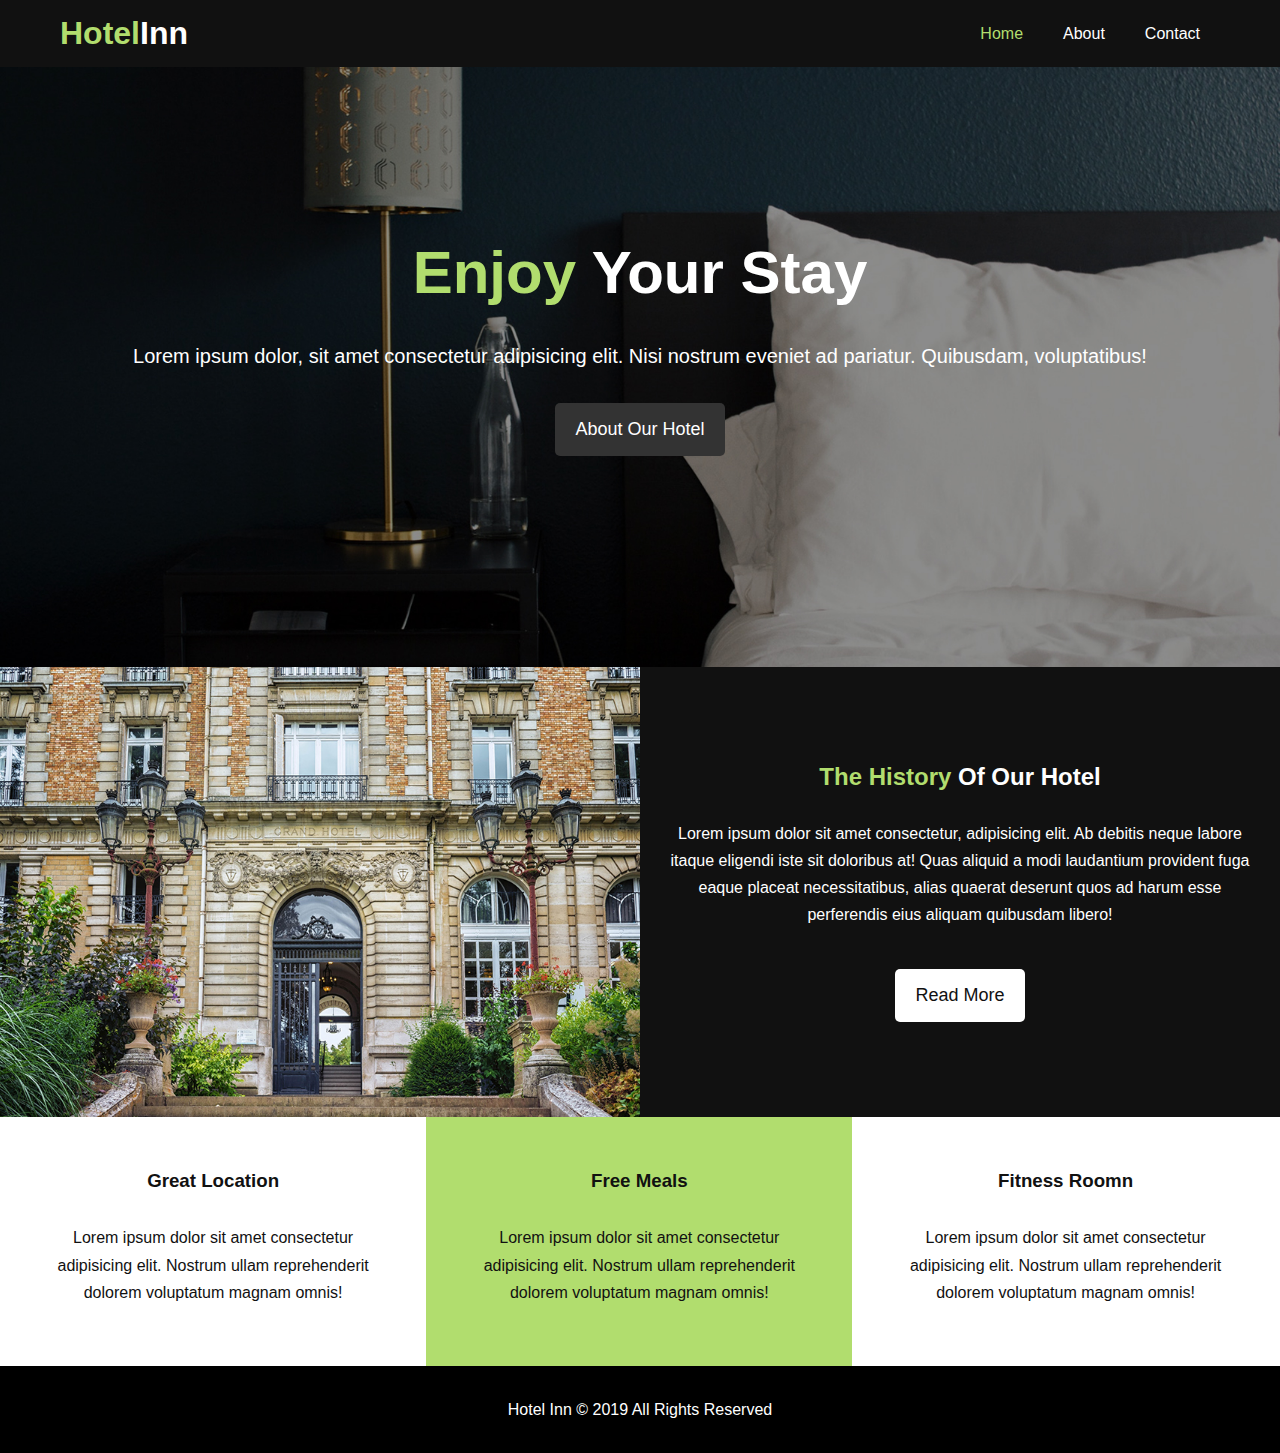
==== index.html @ e3889205 "Template" ====
<!DOCTYPE html>
<html lang="en">

<head>
  <meta charset="UTF-8">
  <meta name="viewport" content="width=device-width, initial-scale=1.0">
  <meta http-equiv="X-UA-Compatible" content="ie=edge">
  <meta name="discription" content="Welcome to the most extrodinary hotel in Liverpool, England">
  <meta name="keywords" content="hotel,liverpool,stay,sleep">
  <link rel="stylesheet" href="css/style.css">
  <link rel="stylesheet" media='screen and (max-width: 768px)' href="css/mobile.css">
  <link rel="stylesheet" href="https://use.fontawesome.com/releases/v5.6.3/css/all.css" integrity="sha384-UHRtZLI+pbxtHCWp1t77Bi1L4ZtiqrqD80Kn4Z8NTSRyMA2Fd33n5dQ8lWUE00s/"
    crossorigin="anonymous">
  <title>Hotel Inn | Welcome</title>
</head>

<body>
  <!-- Header -->
  <header>
    <nav id="navBar">
      <div class="container">
        <h1 class="logo"><a href="index.html"><span class="textPrimary">Hotel</span>Inn</a></h1>
        <ul>
          <li><a class="current" href="index.html">Home</a></li>
          <li><a href="sobre.html">About</a></li>
          <li><a href="contato.html">Contact</a></li>
        </ul>
      </div>
    </nav>
    <!-- Showcase -->
    <div id="showcase">
      <div class="container">
        <div class="showcaseContent">
          <h1><span class="textPrimary">Enjoy</span> Your Stay</h1>
          <p class='lead'>Lorem ipsum dolor, sit amet consectetur adipisicing elit. Nisi nostrum eveniet ad pariatur.
            Quibusdam,
            voluptatibus!</p>
          <a class='btn' href="sobre.html">About Our Hotel</a>
        </div>
      </div>
    </div>
  </header>
  <!-- Info Section -->
  <section class="bgDark" id="homeInfo">
    <div class="infoImg"></div>
    <div class="infoContent">
      <h2><span class="textPrimary">The History </span>Of Our Hotel</h2>
      <p>Lorem ipsum dolor sit amet consectetur, adipisicing elit. Ab debitis neque labore itaque eligendi iste sit
        doloribus at! Quas aliquid a modi laudantium provident fuga eaque placeat necessitatibus, alias quaerat
        deserunt quos ad harum esse perferendis eius aliquam quibusdam libero!</p>
      <a href="sobre.html" class="btn btnLight">Read More</a>
    </div>
  </section>
  <!-- Amenities Section -->
  <section id="features">
    <div class="box bgLight">
      <i class="fas fa-hotel fa-3x"></i>
      <h3>Great Location</h3>
      <p>Lorem ipsum dolor sit amet consectetur adipisicing elit. Nostrum ullam reprehenderit dolorem voluptatum magnam
        omnis!</p>
    </div>
    <div class="box bgPrimary">
      <i class="fas fa-utensils fa-3x"></i>
      <h3>Free Meals</h3>
      <p>Lorem ipsum dolor sit amet consectetur adipisicing elit. Nostrum ullam reprehenderit dolorem voluptatum magnam
        omnis!</p>
    </div>
    <div class="box bgLight">
      <i class="fas fa-dumbbell fa-3x"></i>
      <h3>Fitness Roomn</h3>
      <p>Lorem ipsum dolor sit amet consectetur adipisicing elit. Nostrum ullam reprehenderit dolorem voluptatum magnam
        omnis!</p>
    </div>
  </section>
  <div class="clr"></div>
  <footer id="mainFooter">
    <p>Hotel Inn &copy; 2019 All Rights Reserved</p>
  </footer>

</body>

</html
---- css/style.css ----
/* css reset */

* {
  margin: 0;
  padding: 0;
  box-sizing: border-box;
}

/* Main Styling */

body {
  font-family: 'Segoe UI', Tahoma, Geneva, Verdana, sans-serif;
  line-height: 1.7em;
}

a {
  color: #111;
  text-decoration: none;
}

h1,
h2,
h3 {
  padding-bottom: 20px;
}

p {
  margin: 10px 0;
}

/* Utility Classes */
.container {
  margin: auto;
  max-width: 1200px;
  overflow: auto;
  padding: 0 20px;
}

.textPrimary {
  color: #b1dd6e;
}

.lead {
  font-size: 20px;
}

.btn {
  background: #333;
  display: inline-block;
  font-size: 18px;
  color: white;
  padding: 13px 20px;
  border: none;
  cursor: pointer;
  border-radius: 5px;
}

.btn:hover {
  color: #111;
  background: #b1dd6e;
  transition: .4s
}

.btnLight {
  background: #fff;
  color: #111;
}

.bgDark {
  background: #111;
  color: white;
}

.bgLight {
  background: #fff;
  color: #111;
}

.bgPrimary {
  background: #b1dd6e;
  color: #111;
}

.clr {
  clear: both;
}

.lgHeading {
  font-size: 40px;
  line-height: 1.2;
}

/* Padding */

.py1 {
  padding: 10px 0;
}

.py2 {
  padding: 20px 0;
}

.py3 {
  padding: 30px 0;
}

/* Nav Bar */

#navBar {
  background: #111;
  color: white;
  overflow: auto;
}

#navBar a {
  color: white;
}

#navBar .logo {
  float: left;
  padding-top: 20px;
}

#navBar ul {
  float: right;
  list-style: none;
}

#navBar ul li {
  float: left;
}

#navBar ul li a {
  display: block;
  padding: 20px;
  text-align: center;
}

#navBar ul li a:hover,
#navBar ul li a.current {
  background: #111;
  color: #b1dd6e;
  transition: .4s
}

/* Showcase */

#showcase {
  background: url("../img/showcase.jpg") no-repeat center center/cover;
  height: 600px;
}

#showcase .showcaseContent {
  color: white;
  text-align: center;
  padding-top: 170px;
}

#showcase .showcaseContent h1 {
  font-size: 60px;
  line-height: 1.2em;
}

#showcase .showcaseContent p {
  padding-bottom: 20px;
  line-height: 1.7em;
}

/* Home Info */

#homeInfo {
  height: 450px;
}

#homeInfo .infoImg {
  float: left;
  width: 50%;
  background: url('../img/photo-1.jpg') no-repeat center center/cover;
  min-height: 100%;
}

#homeInfo .infoContent {
  float: right;
  width: 50%;
  height: 100%;
  text-align: center;
  padding: 50px 30px;
  overflow: hidden;
  display: flex;
  justify-content: center;
  align-items: center;
  flex-direction: column;
}

#homeInfo .infoContent p {
  padding-bottom: 30px;
}

/* Features */

.box {
  float: left;
  width: 33.3%;
  padding: 50px;
  text-align: center;
}

.box i {
  margin-bottom: 10px;
}


/*  ABOUT PAGE */
/* About Info */

#aboutInfo .infoRight {
  float: right;
  width: 50%;
  min-height: 100%;
}

#aboutInfo .infoRight img {
  width: 70%;
  display: block;
  margin: auto;
  border-radius: 50%
}

#aboutInfo .infoLeft {
  float: left;
  width: 50%;
  min-height: 100%;
}

/* Testimonials */

#testimonials {
  height: 100%;
  background: url('../img/test-bg.jpg') no-repeat center center/cover;
  padding-top: 100px;
}

#testimonials .testimonial img {
  width: 100px;
  float: left;
  margin-right: 20px;
  border-radius: 50%;
}

#testimonials h2 {
  color: white;
  text-align: center;
  padding-bottom: 40px;
}

#testimonials .testimonial {
  padding: 20px;
  margin-bottom: 40px;
  border-radius: 5px;
  opacity: .9;
}

/* CONTACT PAGE */
/* Contact Form */

#contactForm .formGroup {
  margin-bottom: 20px;

}

#contactForm label {
  display: block;
  margin-bottom: 5px;
}

#contactForm input,
#contactForm textarea {
  width: 100%;
  padding: 10px;
  border: 1px #ddd solid;
  border-radius: 5px;
}

#contactForm input:focus,
#contactForm textarea:focus {
  outline: none;
  border-color: #b1dd6e;
}

#contactForm textarea {
  height: 200px;
  resize: none;
}

#contactForm h1,
#contactForm p,
#contactForm button.btn {
  text-align: center;
  display: block;
  margin: auto;
  padding-top: 20px;
}

#contactForm button.btn {
  padding: 13px 80px;
  letter-spacing: 2px;
}

/* Main Footer */

#mainFooter {
  text-align: center;
  background: #000;
  color: white;
  padding: 20px;
}
---- css/mobile.css ----
/* Mobile CSS */

#navBar .logo {
  float: none;
  text-align: center;
}

#navBar ul,
#navBar ul li {
  float: none;
}

#navBar ul li a {
  padding: 5px;
  border-bottom: #444 dotted 1px;
}

/* Showcase */

#showcase .showcaseContent {
  height: 100%;
  padding-top: 100px;
}

/* Home Info */

#homeInfo .infoImg {
  display: none;
}

#homeInfo {
  height: 550px;
}

#homeInfo .infoContent {
  width: 100%;
  padding-top: 100px;
  float: none;
}

/* Boxes */

.box {
  float: none;
  width: 100%;
}

/* About */

#aboutInfo .infoLeft,
#aboutInfo .infoRight {
  float: none;
  width: 100%
}

.lgHeading {
  text-align: center;
}

#aboutInfo .infoRight img {
  margin-top: 30px;
}

/* CONTACT PAGE */

#contactInfo .box {
  border-bottom: #444 dotted 1px;
}
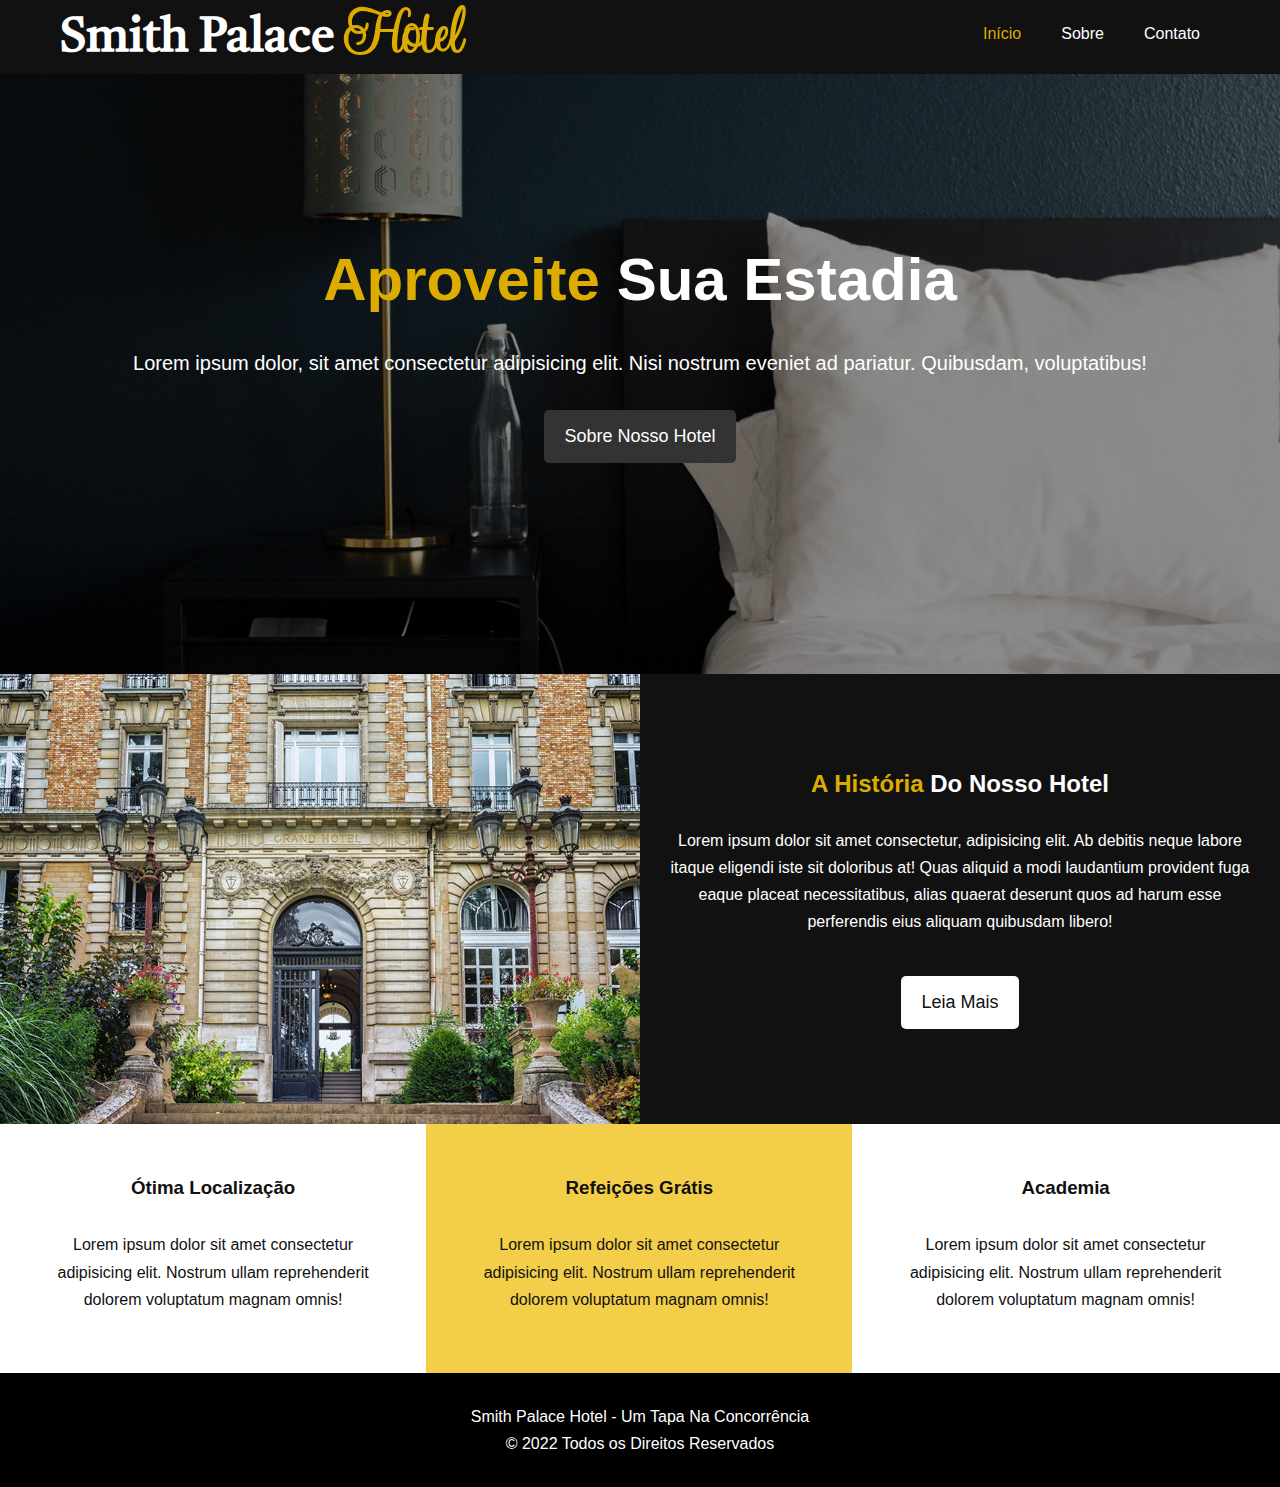
==== commit 1526b561: "Logo e Descrições" ====
--- a/index.html
+++ b/index.html
@@ -1,5 +1,5 @@
 <!DOCTYPE html>
-<html lang="en">
+<html lang="pt-BR">
 
 <head>
   <meta charset="UTF-8">
@@ -11,7 +11,11 @@
   <link rel="stylesheet" media='screen and (max-width: 768px)' href="css/mobile.css">
   <link rel="stylesheet" href="https://use.fontawesome.com/releases/v5.6.3/css/all.css" integrity="sha384-UHRtZLI+pbxtHCWp1t77Bi1L4ZtiqrqD80Kn4Z8NTSRyMA2Fd33n5dQ8lWUE00s/"
     crossorigin="anonymous">
-  <title>Hotel Inn | Welcome</title>
+  <!-- Fontes utilizadas na logo do hotel -->
+  <link rel="preconnect" href="https://fonts.googleapis.com">
+  <link rel="preconnect" href="https://fonts.gstatic.com" crossorigin>
+  <link href="https://fonts.googleapis.com/css2?family=Bakbak+One&family=Cambay:ital,wght@0,400;0,700;1,400;1,700&family=Righteous&family=Tiro+Kannada&family=Updock&display=swap" rel="stylesheet">
+  <title>Smith Palace Hotel | Bem-Vindo</title>
 </head>
 
 <body>
@@ -19,11 +23,11 @@
   <header>
     <nav id="navBar">
       <div class="container">
-        <h1 class="logo"><a href="index.html"><span class="textPrimary">Hotel</span>Inn</a></h1>
+        <h1 class="logo"><a href="index.html">Smith Palace<span class="textPrimary">Hotel</span></a></h1>
         <ul>
-          <li><a class="current" href="index.html">Home</a></li>
-          <li><a href="sobre.html">About</a></li>
-          <li><a href="contato.html">Contact</a></li>
+          <li><a class="current" href="index.html">Início</a></li>
+          <li><a href="sobre.html">Sobre</a></li>
+          <li><a href="contato.html">Contato</a></li>
         </ul>
       </div>
     </nav>
@@ -31,11 +35,11 @@
     <div id="showcase">
       <div class="container">
         <div class="showcaseContent">
-          <h1><span class="textPrimary">Enjoy</span> Your Stay</h1>
+          <h1><span class="textPrimary">Aproveite</span> Sua Estadia</h1>
           <p class='lead'>Lorem ipsum dolor, sit amet consectetur adipisicing elit. Nisi nostrum eveniet ad pariatur.
             Quibusdam,
             voluptatibus!</p>
-          <a class='btn' href="sobre.html">About Our Hotel</a>
+          <a class='btn' href="sobre.html">Sobre Nosso Hotel</a>
         </div>
       </div>
     </div>
@@ -44,37 +48,38 @@
   <section class="bgDark" id="homeInfo">
     <div class="infoImg"></div>
     <div class="infoContent">
-      <h2><span class="textPrimary">The History </span>Of Our Hotel</h2>
+      <h2><span class="textPrimary">A História </span>Do Nosso Hotel</h2>
       <p>Lorem ipsum dolor sit amet consectetur, adipisicing elit. Ab debitis neque labore itaque eligendi iste sit
         doloribus at! Quas aliquid a modi laudantium provident fuga eaque placeat necessitatibus, alias quaerat
         deserunt quos ad harum esse perferendis eius aliquam quibusdam libero!</p>
-      <a href="sobre.html" class="btn btnLight">Read More</a>
+      <a href="sobre.html" class="btn btnLight">Leia Mais</a>
     </div>
   </section>
   <!-- Amenities Section -->
   <section id="features">
     <div class="box bgLight">
       <i class="fas fa-hotel fa-3x"></i>
-      <h3>Great Location</h3>
+      <h3>Ótima Localização</h3>
       <p>Lorem ipsum dolor sit amet consectetur adipisicing elit. Nostrum ullam reprehenderit dolorem voluptatum magnam
         omnis!</p>
     </div>
     <div class="box bgPrimary">
       <i class="fas fa-utensils fa-3x"></i>
-      <h3>Free Meals</h3>
+      <h3>Refeições Grátis</h3>
       <p>Lorem ipsum dolor sit amet consectetur adipisicing elit. Nostrum ullam reprehenderit dolorem voluptatum magnam
         omnis!</p>
     </div>
     <div class="box bgLight">
       <i class="fas fa-dumbbell fa-3x"></i>
-      <h3>Fitness Roomn</h3>
+      <h3>Academia</h3>
       <p>Lorem ipsum dolor sit amet consectetur adipisicing elit. Nostrum ullam reprehenderit dolorem voluptatum magnam
         omnis!</p>
     </div>
   </section>
   <div class="clr"></div>
   <footer id="mainFooter">
-    <p>Hotel Inn &copy; 2019 All Rights Reserved</p>
+    <p>Smith Palace Hotel - Um Tapa Na Concorrência <br>
+      &copy; 2022 Todos os Direitos Reservados</p>
   </footer>
 
 </body>
--- a/css/style.css
+++ b/css/style.css
@@ -37,7 +37,7 @@
 }
 
 .textPrimary {
-  color: #b1dd6e;
+  color: #DCAC00;
 }
 
 .lead {
@@ -57,7 +57,7 @@
 
 .btn:hover {
   color: #111;
-  background: #b1dd6e;
+  background: #DCAC00;
   transition: .4s
 }
 
@@ -77,7 +77,7 @@
 }
 
 .bgPrimary {
-  background: #b1dd6e;
+  background: #DCAC00;
   color: #111;
 }
 
@@ -139,7 +139,7 @@
 #navBar ul li a:hover,
 #navBar ul li a.current {
   background: #111;
-  color: #b1dd6e;
+  color: #DCAC00;
   transition: .4s
 }
 
@@ -284,7 +284,7 @@
 #contactForm input:focus,
 #contactForm textarea:focus {
   outline: none;
-  border-color: #b1dd6e;
+  border-color: #DCAC00;
 }
 
 #contactForm textarea {
@@ -313,4 +313,21 @@
   background: #000;
   color: white;
   padding: 20px;
+}
+
+/* Edições pessoais */
+
+h1.logo > a {
+  font-family: 'Tiro Kannada', 'Courier New', Courier, monospace;
+  font-size: 1.5em;
+}
+
+h1.logo > a > span.textPrimary {
+  font-family: 'Updock', 'Courier New', Courier, monospace;
+  font-size: 1.4em;
+  margin: 0 1vw;
+}
+
+section#features > div:nth-child(2) {
+  background-color: #f3ce48;
 }